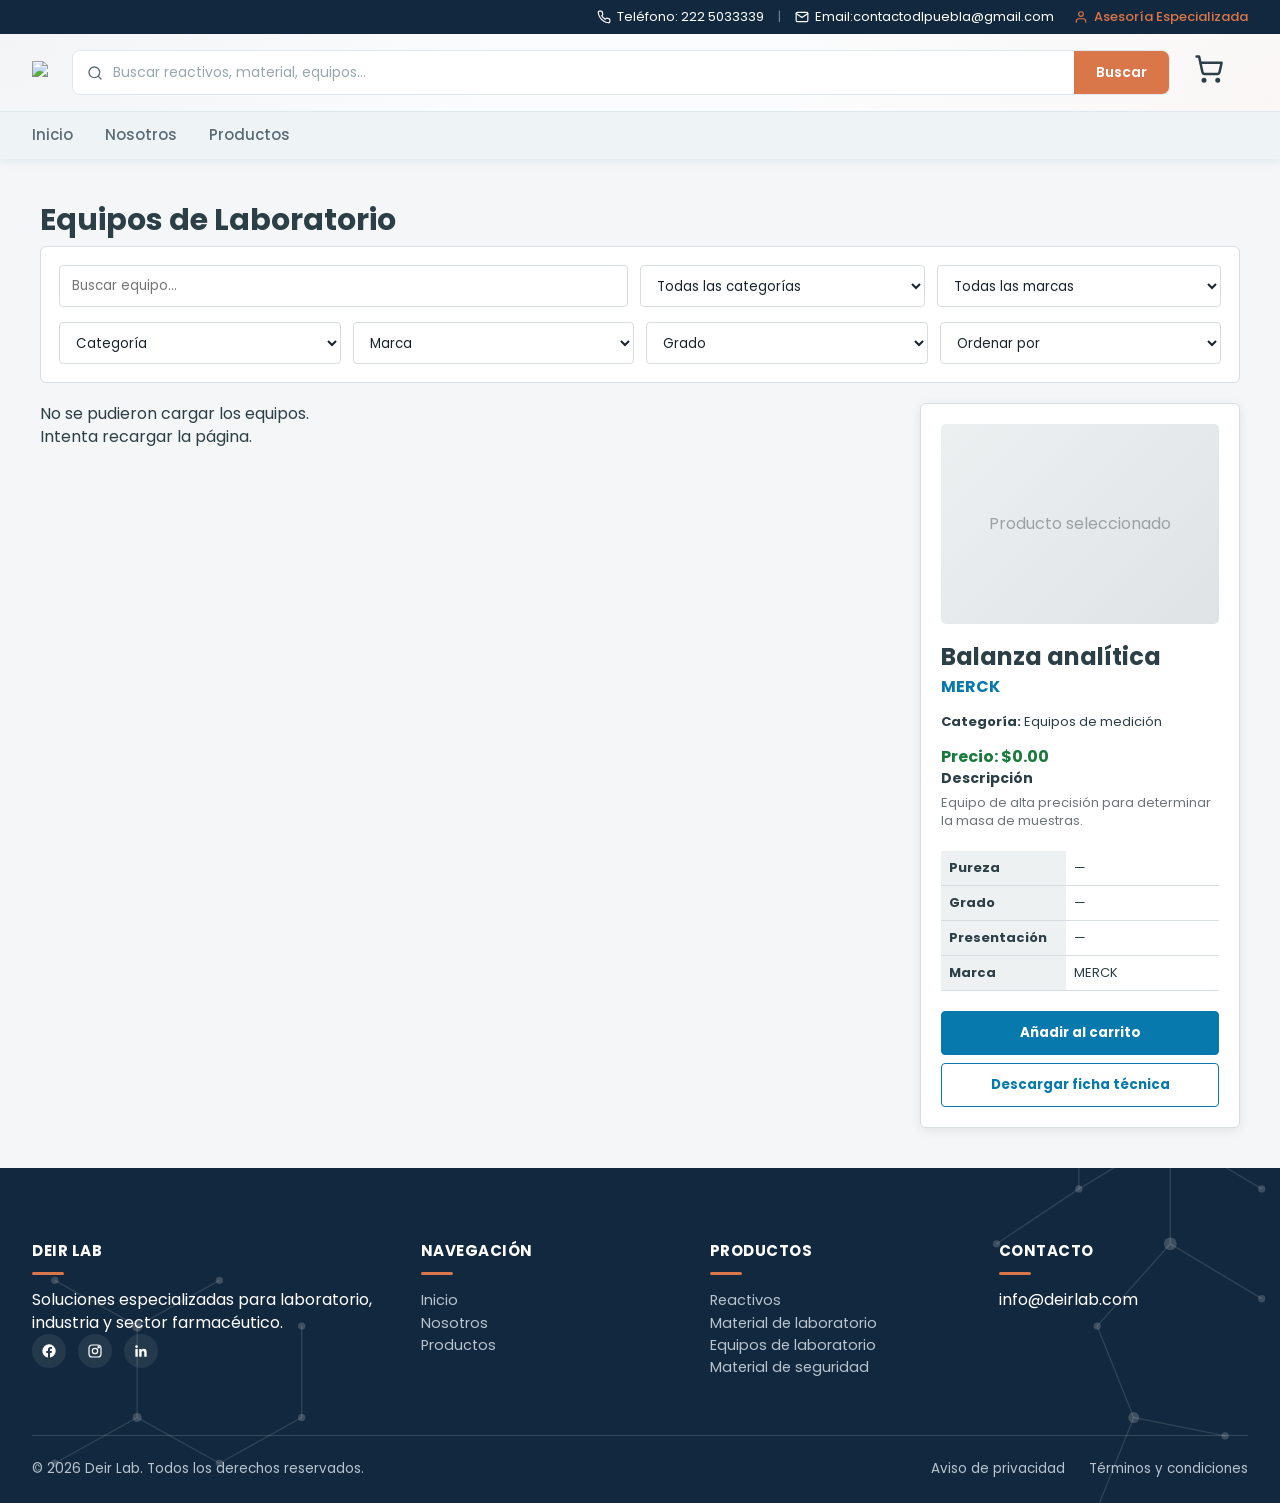
==== equipos.html @ 5ac03b41 "primer pagina web" ====
<!DOCTYPE html>
<html lang="es">
<head>
    <meta charset="UTF-8">

    <!-- Permite que el diseño se adapte a celular, tablet y computadora -->
    <meta name="viewport" content="width=device-width, initial-scale=1.0">

    <title>Catálogo de Equipos de Laboratorio</title>

  <link rel="stylesheet" href="CSS/productos.css">
    <script src="scripts/carrito-storage.js" defer></script>
    <script src="scripts/equipos.js" defer></script>
    <script src="scripts/components.js" defer></script>
    <style>
        /* Previsualización de imagen en el panel de detalle:
           tamaño fijo y recorte proporcional, sin deformarse
           ni mostrarse al tamaño original del archivo. */
        .detalle__imagen {
            width: 100%;
            max-width: 320px;
            height: 220px;
            object-fit: cover;
            border-radius: 8px;
            display: block;
            margin: 0 auto 1rem;
        }

        /* Miniatura de cada tarjeta en el grid */
        .producto__imagen {
            width: 100%;
            height: 160px;
            object-fit: cover;
            border-radius: 6px;
            display: block;
        }

        /* La tarjeta completa es clicable y muestra la preview */
        .producto {
            cursor: pointer;
        }

        /* Tarjeta cuyo detalle se está viendo */
        .producto--activo,
        .producto:focus-visible {
            outline: 2px solid #1a7a3c;
            outline-offset: -2px;
        }

        /* Botón "Agregar al carrito" */
        .producto__boton--carrito {
            display: block;
            margin-top: 0.5rem;
        }

        .producto__precio,
        .detalle__precio {
            font-weight: 700;
            color: #1a7a3c;
        }
    </style>

</head>

<body>

<header>
  <div id="header"></div>
</header>

<!-- =============================================================
     CONTENIDO PRINCIPAL
     No se incluye HEADER ni FOOTER como solicitaste.
     ============================================================= -->

<main class="contenedor">

    <!-- Título de la sección -->
    <h1 class="titulo-pagina">Equipos de Laboratorio</h1>


    <!-- =========================================================
         BUSCADOR Y FILTROS
         ========================================================= -->

    <section class="controles">

        <!-- Primera fila -->
        <div class="busqueda">

            <input
                type="search"
                class="campo"
                id="buscador"
                placeholder="Buscar equipo..."
            >

            <select class="campo" id="categoria">

                <option value="">Todas las categorías</option>
                <option value="Equipos de medición">Equipos de medición</option>
                <option value="Equipos de agitación">Equipos de agitación</option>
                <option value="Equipos de calentamiento">Equipos de calentamiento</option>
                <option value="Equipos de laboratorio">Equipos de laboratorio</option>

            </select>


            <select class="campo" id="marca">

                <option value="">Todas las marcas</option>
                <option value="MERCK">MERCK</option>
                <option value="SIGMA">SIGMA</option>

            </select>

        </div>


        <!-- Segunda fila -->
        <div class="filtros">

            <select class="campo">
                <option>Categoría</option>
                <option>Equipos de medición</option>
                <option>Equipos de agitación</option>
                <option>Equipos de calentamiento</option>
                <option>Equipos de laboratorio</option>
            </select>

            <select class="campo">
                <option>Marca</option>
                <option>MERCK</option>
                <option>SIGMA</option>
            </select>

            <select class="campo">
                <option>Grado</option>
                <option>Analítico</option>
                <option>Industrial</option>
            </select>

            <select class="campo" id="ordenar">
                <option value="">Ordenar por</option>
                <option value="nombre-asc">Nombre A - Z</option>
                <option value="nombre-desc">Nombre Z - A</option>
            </select>

        </div>

    </section>


    <!-- =========================================================
         CATÁLOGO + DETALLE
         ========================================================= -->

    <section class="catalogo-layout">


        <!-- =====================================================
             GRID DE EQUIPOS
             ===================================================== -->

        <div class="productos-grid" id="productosGrid">


            <!-- Los equipos se generan dinámicamente desde Google Sheets -->
            <!-- Ver scripts/equipos.js -->
            <p class="cargando-productos" id="cargandoProductos">Cargando equipos...</p>

            <!-- Este mensaje aparece si ningún producto coincide -->
            <div class="sin-resultados" id="sinResultados">
                No se encontraron equipos.
            </div>

        </div>


        <!-- =====================================================
             DETALLE DEL EQUIPO
             ===================================================== -->

        <aside class="detalle">

            <!-- Espacio donde posteriormente podrías colocar imagen -->
            <div class="detalle__placeholder">
                Producto seleccionado
            </div>


            <!-- El contenido se actualiza con JavaScript -->

            <h2
                class="detalle__titulo"
                id="detalleNombre"
            >
                Balanza analítica
            </h2>

            <p
                class="detalle__marca"
                id="detalleMarca"
            >
                MERCK
            </p>


            <p class="detalle__categoria">

                <strong>Categoría:</strong>

                <span id="detalleCategoria">
                    Equipos de medición
                </span>

            </p>

            <p class="detalle__precio" id="detallePrecio">
                <strong>Precio:</strong>
                <span id="detallePrecioValor">$0.00</span>
            </p>


            <h3>Descripción</h3>

            <p class="detalle__descripcion">
                Equipo de alta precisión para determinar la masa
                de muestras.
            </p>


            <!-- Tabla de especificaciones -->
            <table class="tabla-datos">

                <tbody>

                    <tr>
                        <th>Pureza</th>
                        <td id="detallePureza">
                            —
                        </td>
                    </tr>

                    <tr>
                        <th>Grado</th>
                        <td id="detalleGrado">
                            —
                        </td>
                    </tr>

                    <tr>
                        <th>Presentación</th>
                        <td id="detallePresentacion">
                            —
                        </td>
                    </tr>

                    <tr>
                        <th>Marca</th>
                        <td id="tablaMarca">
                            MERCK
                        </td>
                    </tr>

                </tbody>

            </table>


            <!-- Acciones -->
            <div class="detalle__acciones">

                <button class="btn btn-principal" id="btnAgregarCarrito" type="button">
                    Añadir al carrito
                </button>

                <button class="btn btn-secundario">
                    Descargar ficha técnica
                </button>

            </div>

        </aside>

    </section>

</main>


<footer>
  <div id="footer"></div>
</footer>

</body>
</html>
---- CSS/productos.css ----
/* =========================================================
    1. VARIABLES GENERALES
    ========================================================= */

:root {
    --azul-oscuro: #092b46;
    --azul: #0879ad;
    --azul-claro: #eaf6fb;
    --gris-fondo: #f4f6f7;
    --gris-borde: #d8dde1;
    --gris-texto: #6d7479;
    --texto: #18232c;
    --blanco: #ffffff;

    --radio: 6px;
    --sombra: 0 3px 12px rgba(0, 0, 0, 0.08);
}


/* =========================================================
    2. RESET BÁSICO
    ========================================================= */

* {
    box-sizing: border-box;
    margin: 0;
    padding: 0;
}

body {
    font-family: Arial, Helvetica, sans-serif;
    background: var(--gris-fondo);
    color: var(--texto);
    line-height: 1.4;
}

button,
input,
select {
    font-family: inherit;
}

button {
    cursor: pointer;
}


/* =========================================================
    3. CONTENEDOR PRINCIPAL
    ========================================================= */

.contenedor {
    width: min(1200px, 94%);
    margin: 40px auto;
}

.titulo-pagina {
    margin-bottom: 5px;
    font-size: 30px;
}

.descripcion-pagina {
    color: var(--gris-texto);
    margin-bottom: 25px;
}


/* =========================================================
    4. NAVEGACIÓN INTERNA
    NO ES HEADER. Es solamente el menú del contenido.
    ========================================================= */

.menu-categorias {
    background: var(--blanco);
    border: 1px solid var(--gris-borde);
    border-radius: var(--radio);
    box-shadow: var(--sombra);
    margin-bottom: 30px;
}

.menu-categorias__boton {
    width: 100%;
    padding: 15px 20px;
    border: none;
    background: var(--azul-oscuro);
    color: white;
    text-align: left;
    font-size: 15px;
    font-weight: bold;
    border-radius: var(--radio) var(--radio) 0 0;
}

/* Contenedor del mega menú */
.mega-menu {
    display: grid;
    grid-template-columns: repeat(4, 1fr);
    gap: 30px;
    padding: 25px;
}

.mega-menu__grupo h3 {
    font-size: 14px;
    margin-bottom: 12px;
    text-transform: uppercase;
}

.mega-menu__grupo ul {
    list-style: none;
}

.mega-menu__grupo li {
    margin-bottom: 9px;
}

.mega-menu__grupo a {
    color: var(--texto);
    text-decoration: none;
    font-size: 14px;
}

.mega-menu__grupo a:hover {
    color: var(--azul);
}


/* =========================================================
    5. BUSCADOR Y FILTROS
    ========================================================= */

.controles {
    background: var(--blanco);
    border: 1px solid var(--gris-borde);
    border-radius: var(--radio);
    padding: 18px;
    margin-bottom: 20px;
}

.busqueda {
    display: grid;
    grid-template-columns: 2fr 1fr 1fr;
    gap: 12px;
    margin-bottom: 15px;
}

.filtros {
    display: grid;
    grid-template-columns: repeat(4, 1fr);
    gap: 12px;
}

.campo {
    width: 100%;
    height: 42px;
    border: 1px solid var(--gris-borde);
    border-radius: 4px;
    padding: 0 12px;
    background: white;
    color: var(--texto);
    outline: none;
}

.campo:focus {
    border-color: var(--azul);
}


/* =========================================================
    6. LAYOUT CATÁLOGO
    ========================================================= */

.catalogo-layout {
    display: grid;
    grid-template-columns: 1fr 320px;
    gap: 25px;
    align-items: start;
}


/* =========================================================
    7. GRID DE PRODUCTOS
    ========================================================= */

.productos-grid {
    display: grid;
    grid-template-columns: repeat(3, 1fr);
    gap: 15px;
}

.producto {
    display: flex;
    flex-direction: column;
    background: var(--blanco);
    border: 1px solid var(--gris-borde);
    border-radius: var(--radio);
    overflow: hidden;
    transition: 0.2s ease;
}

.producto:hover {
    transform: translateY(-3px);
    box-shadow: var(--sombra);
}

/*
    Como pediste SIN imágenes,
    este bloque sustituye visualmente a la fotografía.
*/
.producto__placeholder {
    height: 150px;
    background:
        linear-gradient(
            135deg,
            #edf0f1,
            #dfe3e5
        );

    display: flex;
    align-items: center;
    justify-content: center;

    color: #a1a8ad;
    font-size: 13px;
}

.producto__contenido {
    padding: 14px;
    display: flex;
    flex-direction: column;
    flex-grow: 1;
}

.producto__titulo {
    font-size: 16px;
    margin-bottom: 2px;
}

.producto__marca {
    font-size: 12px;
    font-weight: bold;
    margin-bottom: 10px;
    color: var(--azul);
}

.producto__dato {
    font-size: 12px;
    margin-bottom: 5px;
}

.producto__descripcion {
    font-size: 12px;
    color: var(--gris-texto);
    margin: 7px 0 15px;
}

.producto__boton {
    margin-top: auto;
    border: none;
    background: var(--azul);
    color: white;
    padding: 10px;
    border-radius: 4px;
    font-weight: bold;
}

.producto__boton:hover {
    background: var(--azul-oscuro);
}


/* =========================================================
    8. PANEL DE DETALLE DEL PRODUCTO
    ========================================================= */

.detalle {
    background: var(--blanco);
    border: 1px solid var(--gris-borde);
    border-radius: var(--radio);
    box-shadow: var(--sombra);
    padding: 20px;

    /* Mantiene el detalle visible mientras hacemos scroll */
    position: sticky;
    top: 20px;
}

.detalle__placeholder {
    height: 200px;
    background: linear-gradient(
        135deg,
        #edf0f1,
        #dfe3e5
    );

    border-radius: 5px;
    margin-bottom: 20px;

    display: flex;
    align-items: center;
    justify-content: center;

    color: #9aa1a5;
}

.detalle__titulo {
    font-size: 24px;
    line-height: 1.1;
    margin-bottom: 5px;
}

.detalle__marca {
    font-weight: bold;
    color: var(--azul);
    margin-bottom: 15px;
}

.detalle__categoria {
    font-size: 13px;
    margin-bottom: 15px;
}

.detalle h3 {
    font-size: 14px;
    margin-bottom: 6px;
}

.detalle__descripcion {
    font-size: 13px;
    color: var(--gris-texto);
    margin-bottom: 20px;
}


/* =========================================================
    9. TABLA DE ESPECIFICACIONES
    ========================================================= */

.tabla-datos {
    width: 100%;
    border-collapse: collapse;
    margin: 15px 0 20px;
    font-size: 13px;
}

.tabla-datos tr {
    border-bottom: 1px solid var(--gris-borde);
}

.tabla-datos th,
.tabla-datos td {
    padding: 8px;
    text-align: left;
}

.tabla-datos th {
    width: 45%;
    background: #eef1f2;
}


/* =========================================================
    10. BOTONES DEL DETALLE
    ========================================================= */

.detalle__acciones {
    display: grid;
    gap: 8px;
}

.btn {
    padding: 11px 15px;
    border-radius: 4px;
    border: 1px solid var(--azul);
    font-weight: bold;
}

.btn-principal {
    background: var(--azul);
    color: white;
}

.btn-principal:hover {
    background: var(--azul-oscuro);
}

.btn-secundario {
    background: white;
    color: var(--azul);
}

.btn-secundario:hover {
    background: var(--azul-claro);
}


/* =========================================================
    11. MENSAJE CUANDO NO HAY PRODUCTOS
    ========================================================= */

.sin-resultados {
    display: none;
    grid-column: 1 / -1;
    background: white;
    padding: 30px;
    text-align: center;
    border: 1px solid var(--gris-borde);
    border-radius: var(--radio);
    color: var(--gris-texto);
}


/* =========================================================
    12. DISEÑO RESPONSIVE
    ========================================================= */

/* Tablets */
@media (max-width: 1000px) {

    .catalogo-layout {
        grid-template-columns: 1fr;
    }

    .detalle {
        position: static;
    }

    .productos-grid {
        grid-template-columns: repeat(2, 1fr);
    }

    .mega-menu {
        grid-template-columns: repeat(2, 1fr);
    }
}


/* Celulares */
@media (max-width: 650px) {

    .contenedor {
        width: 92%;
        margin-top: 20px;
    }

    .titulo-pagina {
        font-size: 25px;
    }

    .busqueda,
    .filtros {
        grid-template-columns: 1fr;
    }

    .productos-grid {
        grid-template-columns: 1fr;
    }

    .mega-menu {
        grid-template-columns: 1fr;
    }

    .mega-menu.oculto {
        display: none;
    }
}
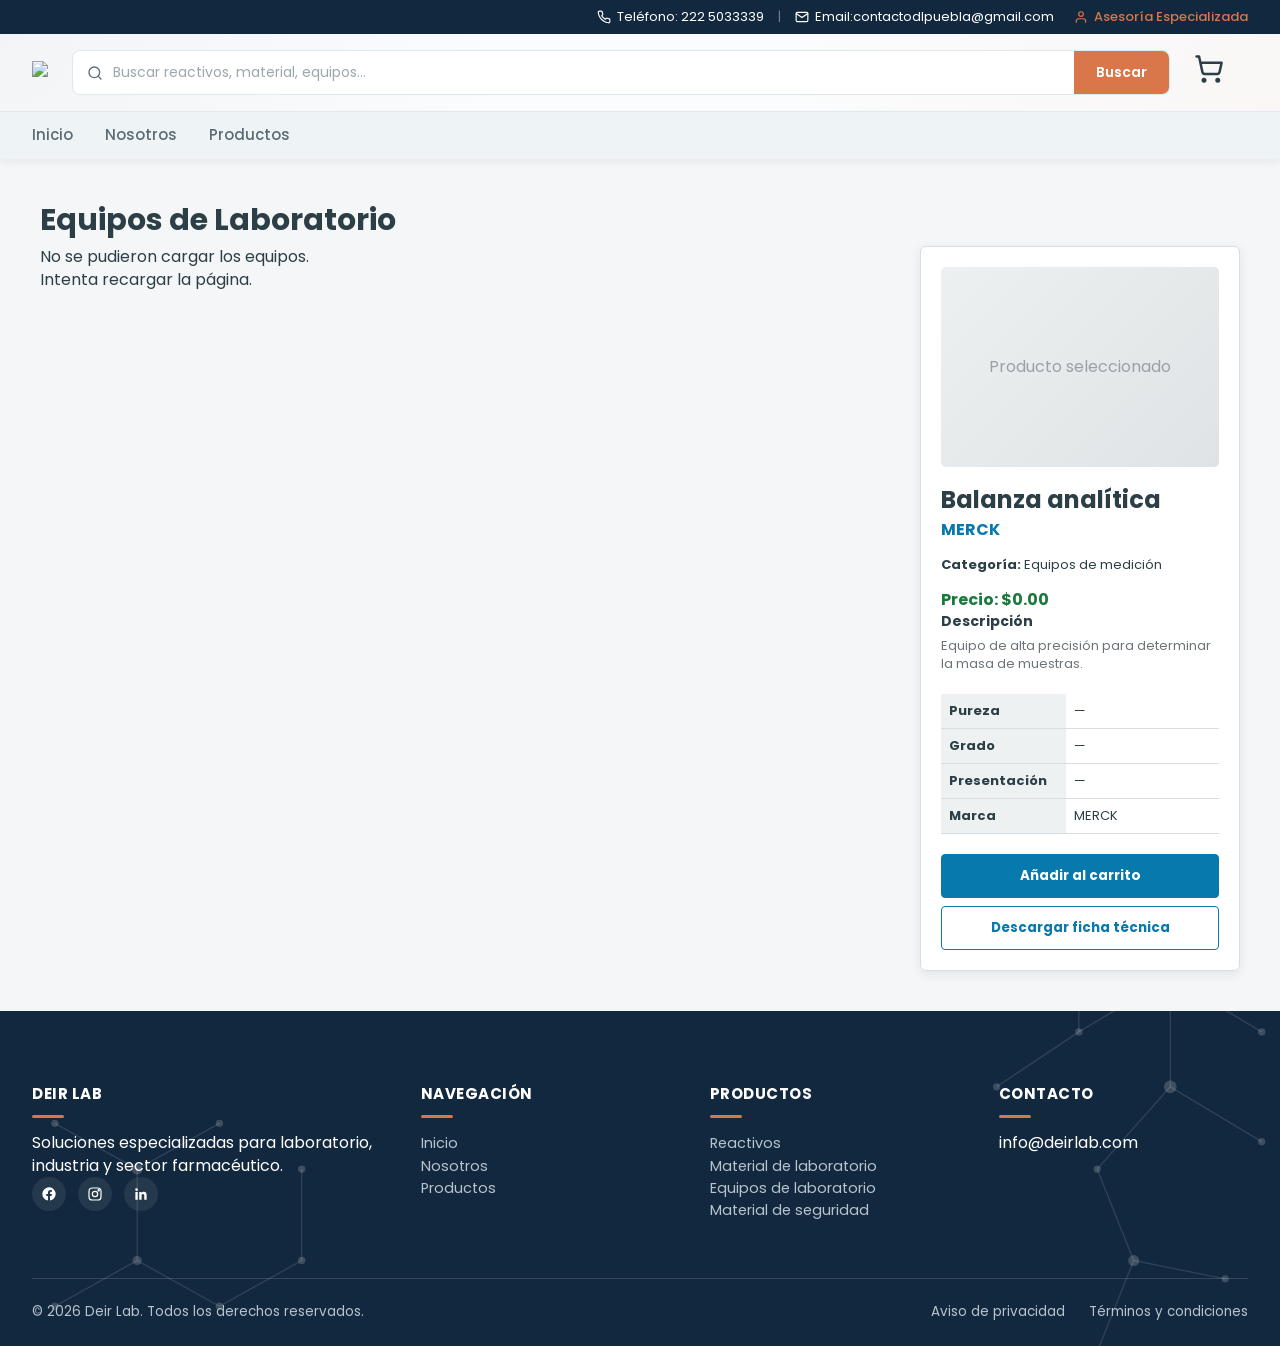
==== commit 5ff69a64: "Agregue cambios" ====
--- a/equipos.html
+++ b/equipos.html
@@ -78,79 +78,6 @@
     <!-- Título de la sección -->
     <h1 class="titulo-pagina">Equipos de Laboratorio</h1>
 
-
-    <!-- =========================================================
-         BUSCADOR Y FILTROS
-         ========================================================= -->
-
-    <section class="controles">
-
-        <!-- Primera fila -->
-        <div class="busqueda">
-
-            <input
-                type="search"
-                class="campo"
-                id="buscador"
-                placeholder="Buscar equipo..."
-            >
-
-            <select class="campo" id="categoria">
-
-                <option value="">Todas las categorías</option>
-                <option value="Equipos de medición">Equipos de medición</option>
-                <option value="Equipos de agitación">Equipos de agitación</option>
-                <option value="Equipos de calentamiento">Equipos de calentamiento</option>
-                <option value="Equipos de laboratorio">Equipos de laboratorio</option>
-
-            </select>
-
-
-            <select class="campo" id="marca">
-
-                <option value="">Todas las marcas</option>
-                <option value="MERCK">MERCK</option>
-                <option value="SIGMA">SIGMA</option>
-
-            </select>
-
-        </div>
-
-
-        <!-- Segunda fila -->
-        <div class="filtros">
-
-            <select class="campo">
-                <option>Categoría</option>
-                <option>Equipos de medición</option>
-                <option>Equipos de agitación</option>
-                <option>Equipos de calentamiento</option>
-                <option>Equipos de laboratorio</option>
-            </select>
-
-            <select class="campo">
-                <option>Marca</option>
-                <option>MERCK</option>
-                <option>SIGMA</option>
-            </select>
-
-            <select class="campo">
-                <option>Grado</option>
-                <option>Analítico</option>
-                <option>Industrial</option>
-            </select>
-
-            <select class="campo" id="ordenar">
-                <option value="">Ordenar por</option>
-                <option value="nombre-asc">Nombre A - Z</option>
-                <option value="nombre-desc">Nombre Z - A</option>
-            </select>
-
-        </div>
-
-    </section>
-
-
     <!-- =========================================================
          CATÁLOGO + DETALLE
          ========================================================= -->
